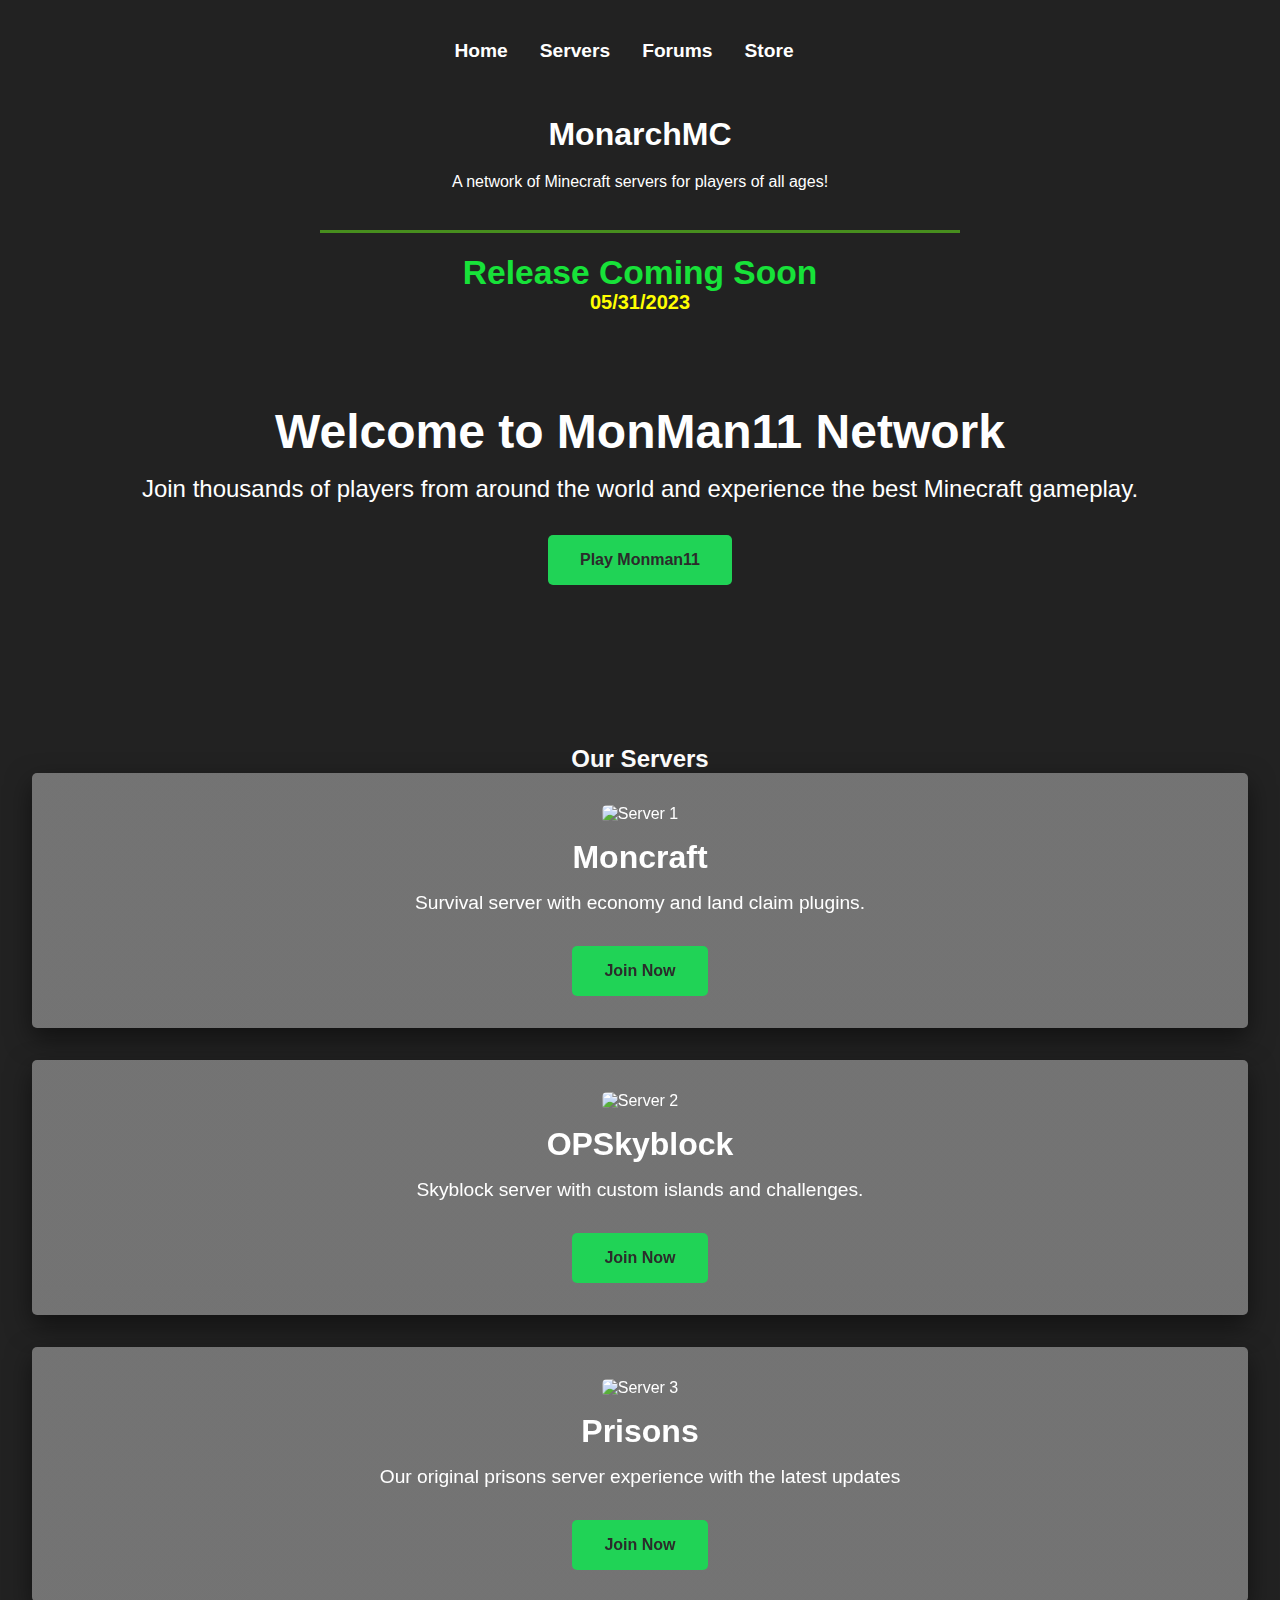
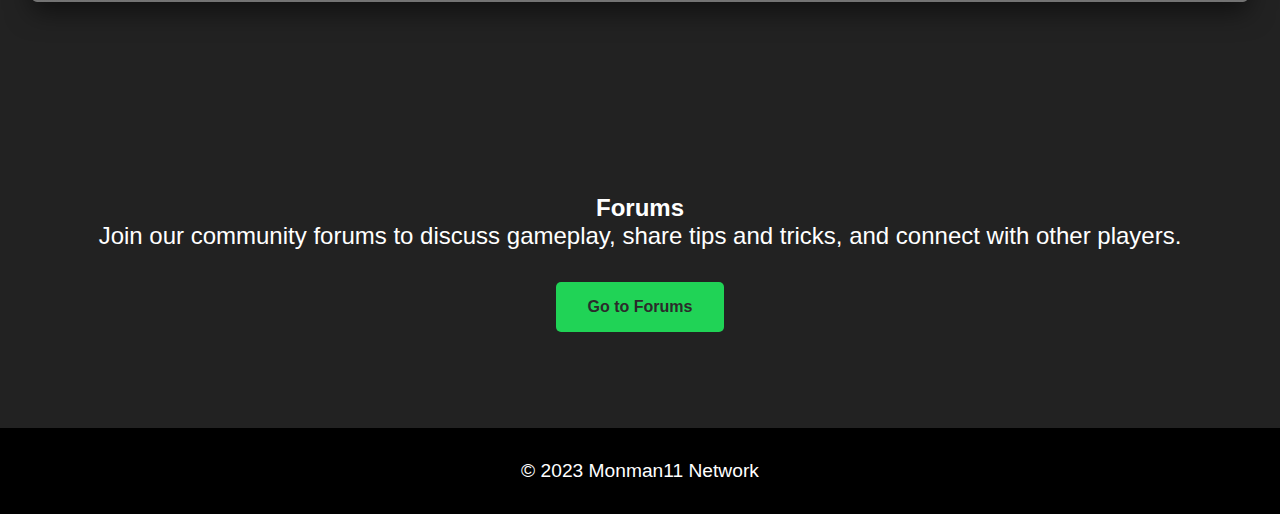
==== index.html @ 358156f5 "Update index.html" ====
<!DOCTYPE html>
<html lang="en">
    <head>
        <meta name="viewport" content="width=device-width, initial-scale=1.0">
        <meta charset="UTF-8">
        <title>Monman11 Server Network</title>
        <meta name="description" content="The Monman11 Reboot home page">
        <meta name="keywords" content="Minecraft, Minecraft Servers, Monman11, Monman, Java Edition, Servers, Server Network">
        <meta name="robots" content="noindex, nofollow">
        <link rel="canonical" href="https://example.com/page">
        <meta property="og:title" content="Monman11">
        <meta property="og:description" content="The Monman11 Reboot home page">
        <!--<meta property="og:image" content="https://example.com/image.jpg">-->
        <meta property="og:url" content="https://monman11.com">
        <link rel="stylesheet" href="style.css">
    </head>
<body>
    <div class="filter">
    <header>
        <nav>
            <ul>
                <li><a href="#">Home</a></li>
                <li><a href="#servers">Servers</a></li>
                <li><a href="https://forums.monman11.com/">Forums</a></li>
                <li><a href="https://store.monman11.com/">Store</a></li>
            </ul>
        </nav>
        <h1>MonarchMC</h1>
        <p>A network of Minecraft servers for players of all ages!</p>
    </header>
    <main>
        <center><hr></center>
        <center><div class="release"><h2 >Release Coming Soon</h2><br><div id="countdown"></div></div></center>

        <section class="hero">
            <h2>Welcome to MonMan11 Network</h2>
            <p>Join thousands of players from around the world and experience the best Minecraft gameplay.</p>
            <a id="launch" class="button" onclick="launch()">Play Monman11</a>
        </section>
        <section class="servers" id="servers">
            <h2>Our Servers</h2>
            <div class="server-card">
                <img src="https://static.wikia.nocookie.net/minecraft_gamepedia/images/7/72/Block_of_Gold_JE6_BE3.png" alt="Server 1">
                <h3>Moncraft</h3>
                <p>Survival server with economy and land claim plugins.</p>
                <a href="#" class="button">Join Now</a>
            </div>
            <div class="server-card">
                <img src="https://static.wikia.nocookie.net/minecraft_gamepedia/images/2/25/Beacon_JE6_BE2.png" alt="Server 2">
                <h3>OPSkyblock</h3>
                <p>Skyblock server with custom islands and challenges.</p>
                <a href="#" class="button">Join Now</a>
            </div>
            <div class="server-card">
                <img src="https://static.wikia.nocookie.net/minecraft_gamepedia/images/e/e7/Diamond_Pickaxe_JE3_BE3.png" alt="Server 3">
                <h3>Prisons</h3>
                <p>Our original prisons server experience with the latest updates</p>
                <a href="#" class="button">Join Now</a>
            </div>
        </section>
    </div>
        <section class="forums">
            <h2>Forums</h2>
            <p>Join our community forums to discuss gameplay, share tips and tricks, and connect with other players.</p>
            <a href="#" class="button">Go to Forums</a>
        </section>
    </main>
    <footer>
        <p>&copy; 2023 Monman11 Network</p>
    </footer>
    <script>
 // Set the date to count down to
const countDownDate = new Date("May 31, 2023 23:59:59").getTime();
document.getElementById("countdown").innerHTML = "05/31/2023"
// Update the countdown every 1 second
const x = setInterval(function() {

  // Get the current date and time
  const now = new Date().getTime();

  // Calculate the time remaining
  const distance = countDownDate - now;

  // Calculate days, hours, minutes, and seconds remaining
  const days = Math.floor(distance / (1000 * 60 * 60 * 24));
  const hours = Math.floor((distance % (1000 * 60 * 60 * 24)) / (1000 * 60 * 60));
  const minutes = Math.floor((distance % (1000 * 60 * 60)) / (1000 * 60));
  const seconds = Math.floor((distance % (1000 * 60)) / 1000);

  // Display the countdown in the element with id="countdown"
  document.getElementById("countdown").innerHTML = days + "d " + hours + "h "
  + minutes + "m " + seconds + "s ";

  // If the countdown is over, display a message
  if (distance < 0) {
    clearInterval(x);
    document.getElementById("countdown").innerHTML = "EXPIRED";
  }
}, 1000);

    </script>
    <script src="script.js"></script>
</body>
</html>
---- style.css ----
* {
    margin: 0;
    padding: 0;
    box-sizing: border-box;
}

body {
    background-color: #2b2b2b;
    color: #fff;
    font-family:'Gill Sans', 'Gill Sans MT', Calibri, 'Trebuchet MS', sans-serif;
    background-image: url("assets/hub.png");
    background-repeat: no-repeat;
    background-size: cover;
    background-position: 50%;
    background-attachment: fixed;
}
.text-green {
    color:#00ff4c;
}
hr {
	background-color: rgba(91, 197, 29, 0.664);
	border: 0;
	padding: 1.2px;
    width: 50%;
    justify-content: center;
    animation: hr 0.9s forwards;
}
.release {
    color:rgb(23, 226, 57);
    font-weight: 600;
    padding-top: 30px;
    font-size: 140%;
    line-height: 0.6;
}
.release div {
    color: yellow;
}
.filter {
    background-color: rgba(0,0,0,.2);
}
header {
    padding: 2rem;
    text-align: center;
    line-height: 2;
}

nav {
    display: flex;
    justify-content: center;
    margin-bottom: 2rem;
}

nav ul {
    list-style: none;
    display: flex;
}

nav ul li {
    margin-right: 2rem;
}

nav ul li a {
    color: #fff;
    text-decoration: none;
    font-size: 1.2rem;
    font-weight: bold;
    transition: all 0.3s ease;
}

nav ul li a:hover {
    color: #00ff00
}
#countdown {
    font-size: 20px;
}
#launch {
    cursor: pointer;
}
h1, h2, h3 {
font-weight: bold;
}

.hero {
background-image: url('hero.jpg');
background-size: cover;
background-position: center;
padding: 6rem 2rem;
text-align: center;

}

.hero h2 {
font-size: 3rem;
margin-bottom: 1rem;
}

.hero p {
font-size: 1.5rem;
margin-bottom: 2rem;
}

.button {
display: inline-block;
background-color: #20d356;
font-weight: 600;
color: #2b2b2b;
padding: 1rem 2rem;
border-radius: 5px;
text-decoration: none;
transition: all 0.3s ease;
}

.button:hover {
background-color: #fff;
color: #2b2b2b;
}

.servers {
padding: 4rem 2rem;
text-align: center;
}

.server-card {
border-radius: 5px;
padding: 2rem;
margin-bottom: 2rem;
backdrop-filter: blur(10px);
background-color: rgba(255, 255, 255, 0.5);
background-image: linear-gradient(100deg, rgba(0,0,0,.2),rgba(0,0,0,.2));
box-shadow: 0 10px 26px 0 rgba(0, 0, 0, .50);
}

.server-card img {
width: 120px;
border-radius: 5px;
margin-bottom: 1rem;
}

.server-card h3 {
font-size: 2rem;
margin-bottom: 1rem;
}

.server-card p {
font-size: 1.2rem;
margin-bottom: 2rem;
}

.forums {
background-color: #222;
padding: 6rem 2rem;
text-align: center;
}

.forums p {
font-size: 1.5rem;
margin-bottom: 2rem;
}

footer {
background-color: #000;
padding: 2rem;
text-align: center;
}

footer p {
color: #fff;
font-size: 1.2rem;
}

@keyframes hr {
    from {
        width: 0%;
    } to {
        width: 50%;
    }
}
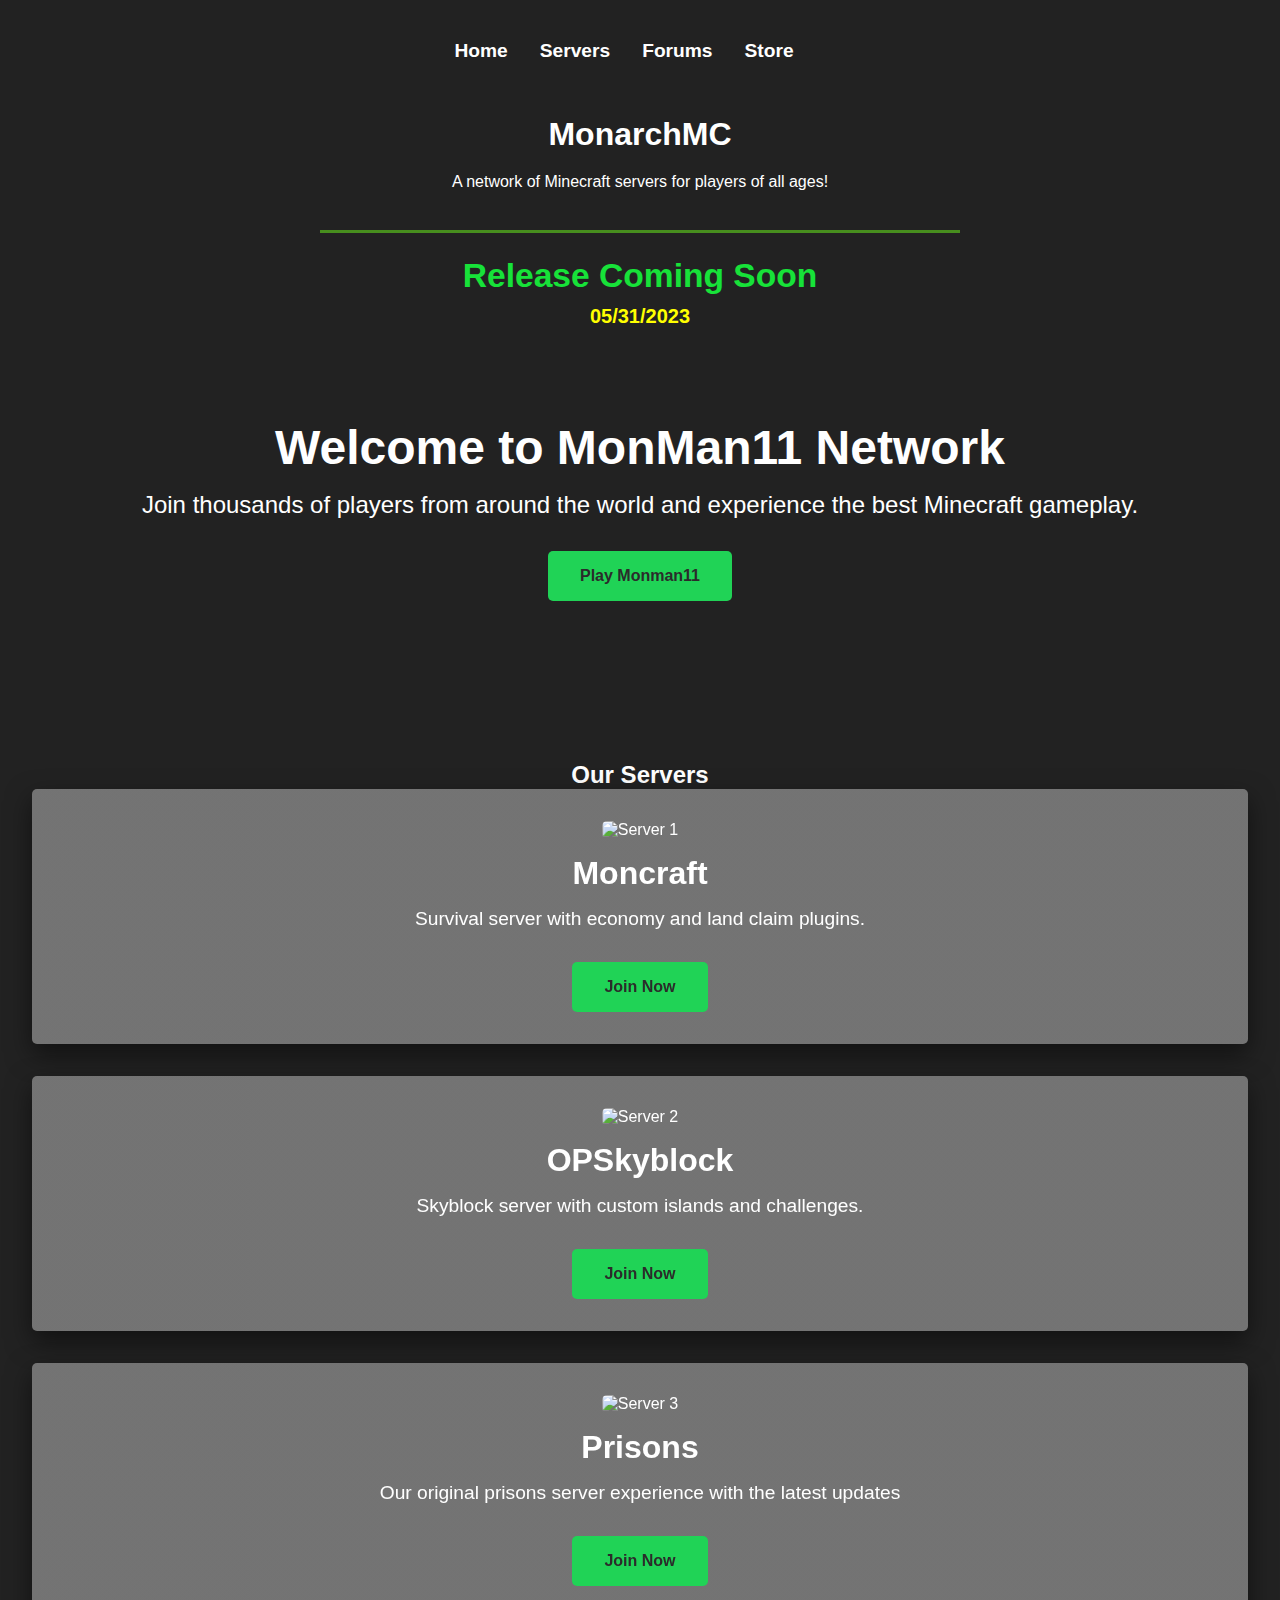
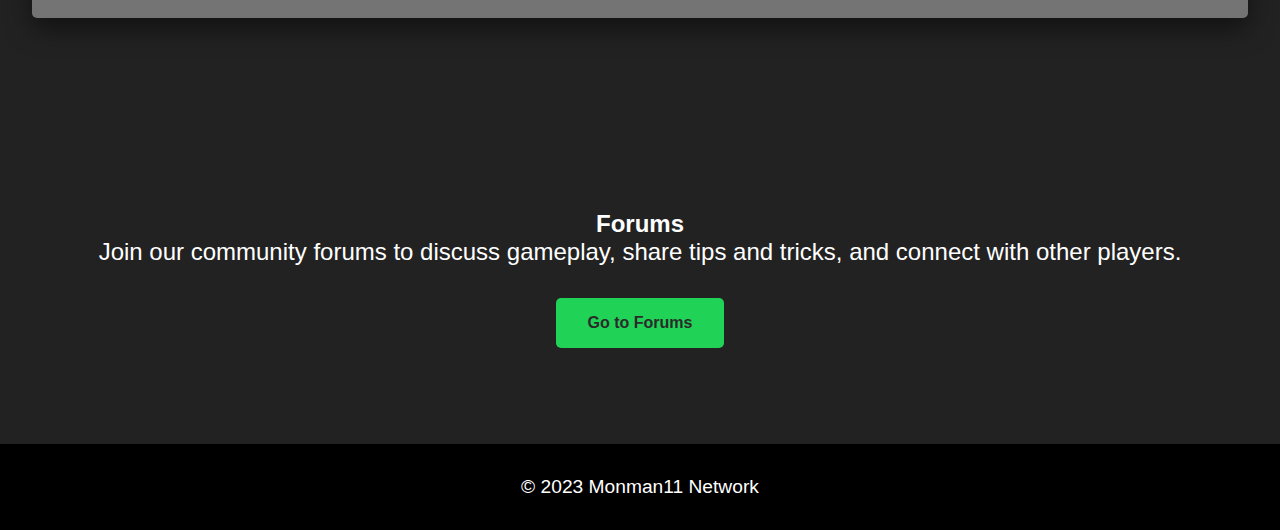
==== commit b98ceaa3: "Update index.html" ====
--- a/index.html
+++ b/index.html
@@ -7,16 +7,17 @@
         <meta name="description" content="The Monman11 Reboot home page">
         <meta name="keywords" content="Minecraft, Minecraft Servers, Monman11, Monman, Java Edition, Servers, Server Network">
         <meta name="robots" content="noindex, nofollow">
-        <link rel="canonical" href="https://example.com/page">
+        <link rel="canonical" href="https://monman11.com">
         <meta property="og:title" content="Monman11">
         <meta property="og:description" content="The Monman11 Reboot home page">
-        <!--<meta property="og:image" content="https://example.com/image.jpg">-->
+        <meta property="og:image" content="https://github.com/JfksAssociate/www.monman11.com/blob/main/assets/hub.png?raw=true">
         <meta property="og:url" content="https://monman11.com">
         <link rel="stylesheet" href="style.css">
     </head>
 <body>
     <div class="filter">
     <header>
+    
         <nav>
             <ul>
                 <li><a href="#">Home</a></li>
--- a/style.css
+++ b/style.css
@@ -1,3 +1,4 @@
+
 * {
     margin: 0;
     padding: 0;
@@ -13,6 +14,8 @@
     background-size: cover;
     background-position: 50%;
     background-attachment: fixed;
+    margin: 0;
+    padding: 0;
 }
 .text-green {
     color:#00ff4c;
@@ -30,7 +33,7 @@
     font-weight: 600;
     padding-top: 30px;
     font-size: 140%;
-    line-height: 0.6;
+    line-height: 0.8;
 }
 .release div {
     color: yellow;
@@ -175,3 +178,16 @@
         width: 50%;
     }
 }
+@media (max-width: 767px) {
+body {
+    background-attachment: scroll; /* Fallback for older browsers */
+    background-attachment: fixed; /* Default value */
+}
+.filter {
+    background-color: rgba(0,0,0,.1);
+}
+nav {
+    margin-right: -30px;
+}
+
+}
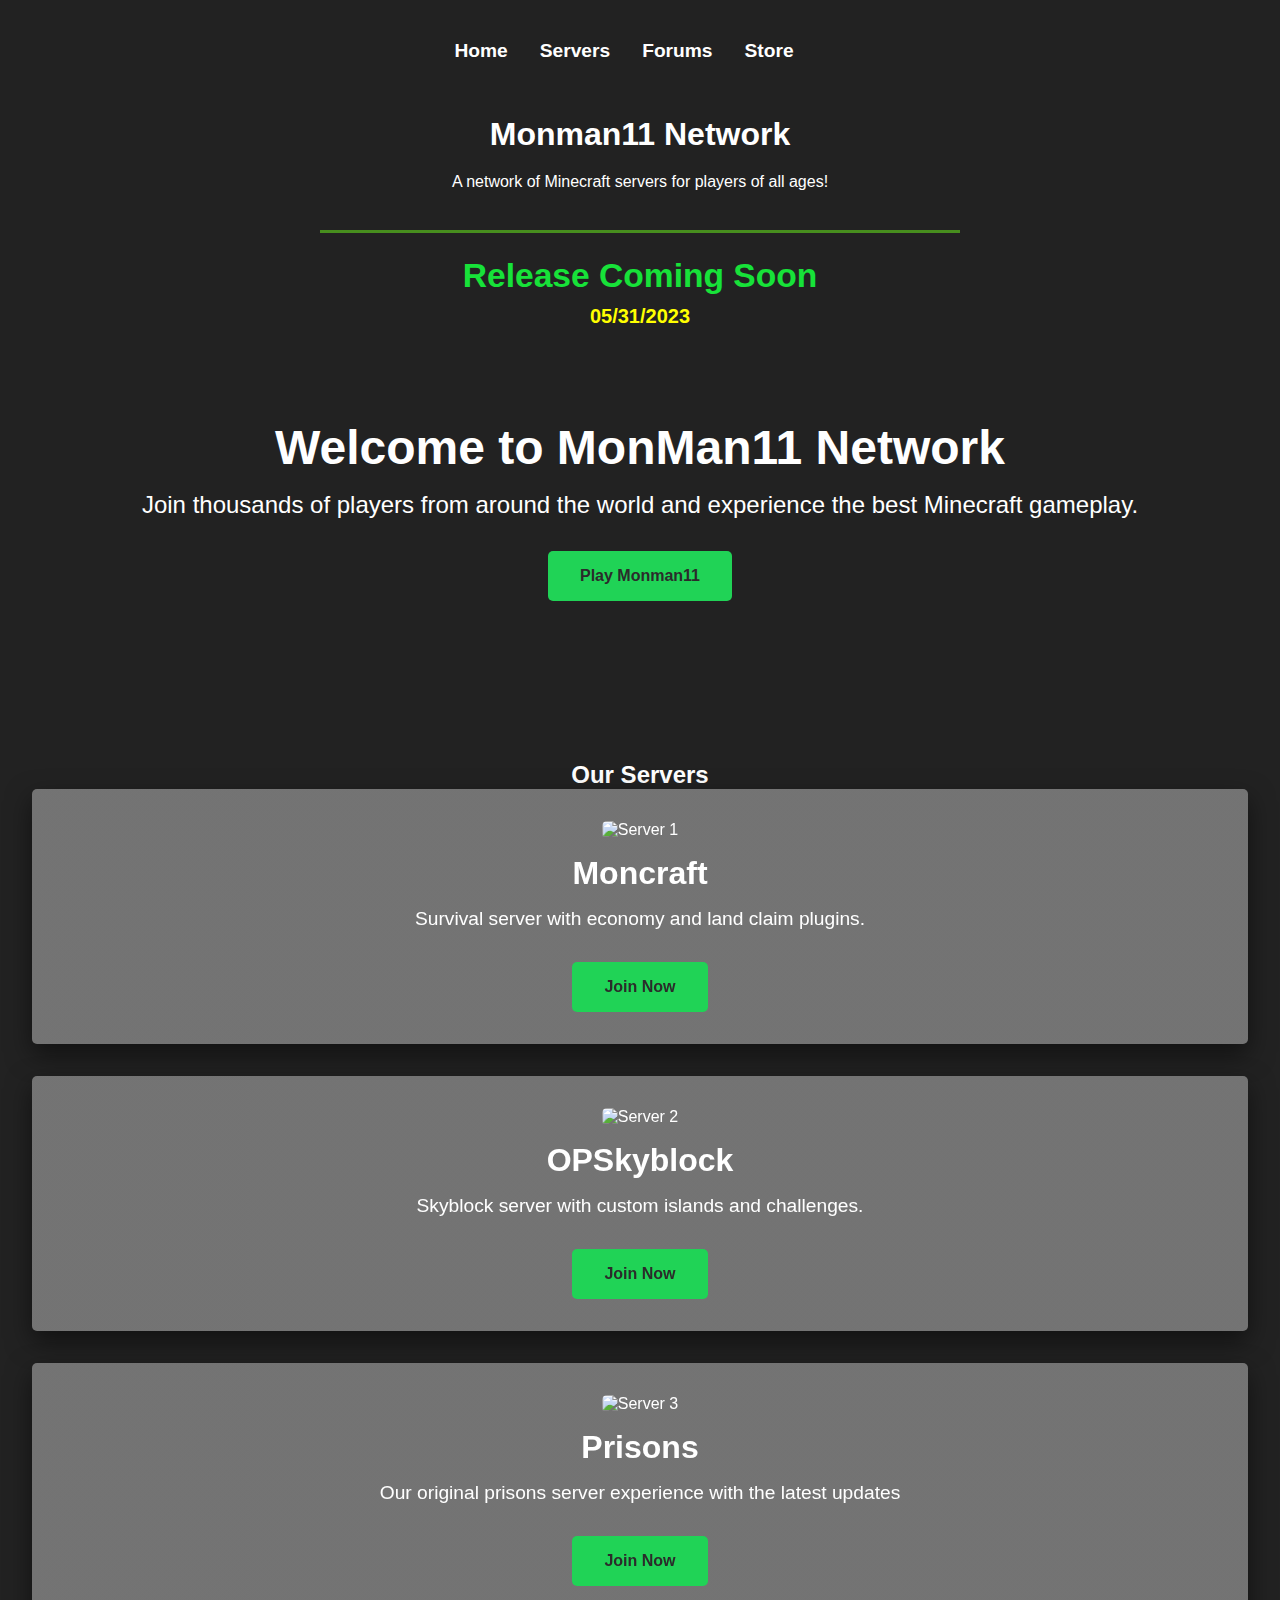
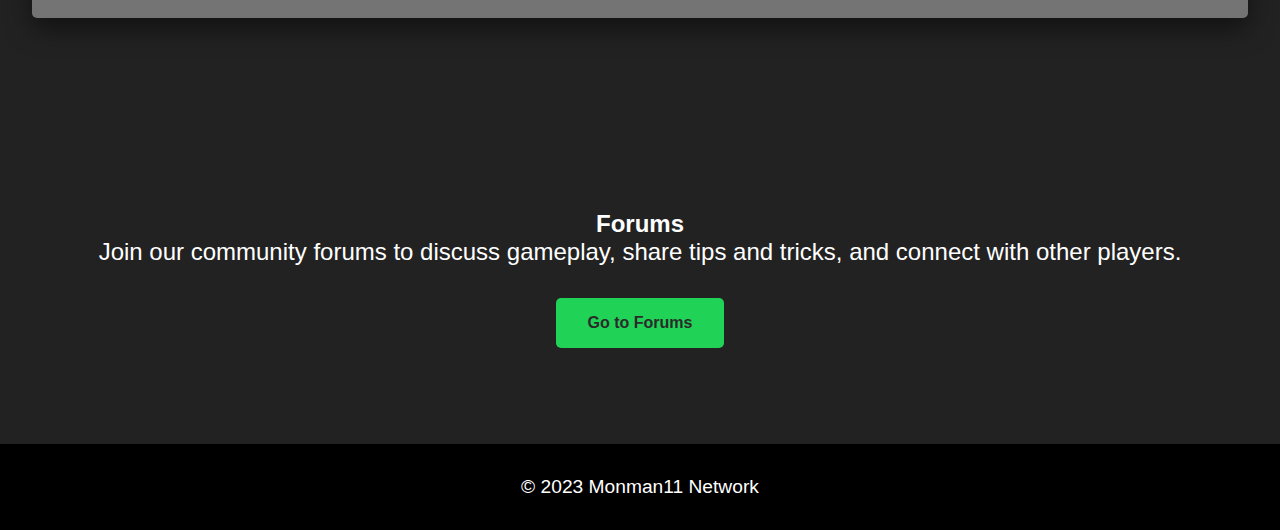
==== commit cadb3893: "Update index.html" ====
--- a/index.html
+++ b/index.html
@@ -5,16 +5,18 @@
         <meta charset="UTF-8">
         <title>Monman11 Server Network</title>
         <meta name="description" content="The Monman11 Reboot home page">
-        <meta name="keywords" content="Minecraft, Minecraft Servers, Monman11, Monman, Java Edition, Servers, Server Network">
+        <meta name="keywords" content="Minecraft, Minecraft Servers, Monman11, Monman, Java Edition, Servers, Server Network, Monman11.com">
         <meta name="robots" content="noindex, nofollow">
         <link rel="canonical" href="https://monman11.com">
         <meta property="og:title" content="Monman11">
         <meta property="og:description" content="The Monman11 Reboot home page">
-        <meta property="og:image" content="https://github.com/JfksAssociate/www.monman11.com/blob/main/assets/hub.png?raw=true">
+        <meta property="og:image" content="https://www.dropbox.com/s/xtvljjk59vy27hb/server-icon.png">
         <meta property="og:url" content="https://monman11.com">
         <link rel="stylesheet" href="style.css">
+        <script src="https://ajax.googleapis.com/ajax/libs/jquery/3.6.4/jquery.min.js"></script>
     </head>
-<body>
+    <div id="wrapper">
+<body id="container">
     <div class="filter">
     <header>
     
@@ -26,7 +28,7 @@
                 <li><a href="https://store.monman11.com/">Store</a></li>
             </ul>
         </nav>
-        <h1>MonarchMC</h1>
+        <h1>Monman11 Network</h1>
         <p>A network of Minecraft servers for players of all ages!</p>
     </header>
     <main>
@@ -102,4 +104,5 @@
     </script>
     <script src="script.js"></script>
 </body>
+</div>
 </html>
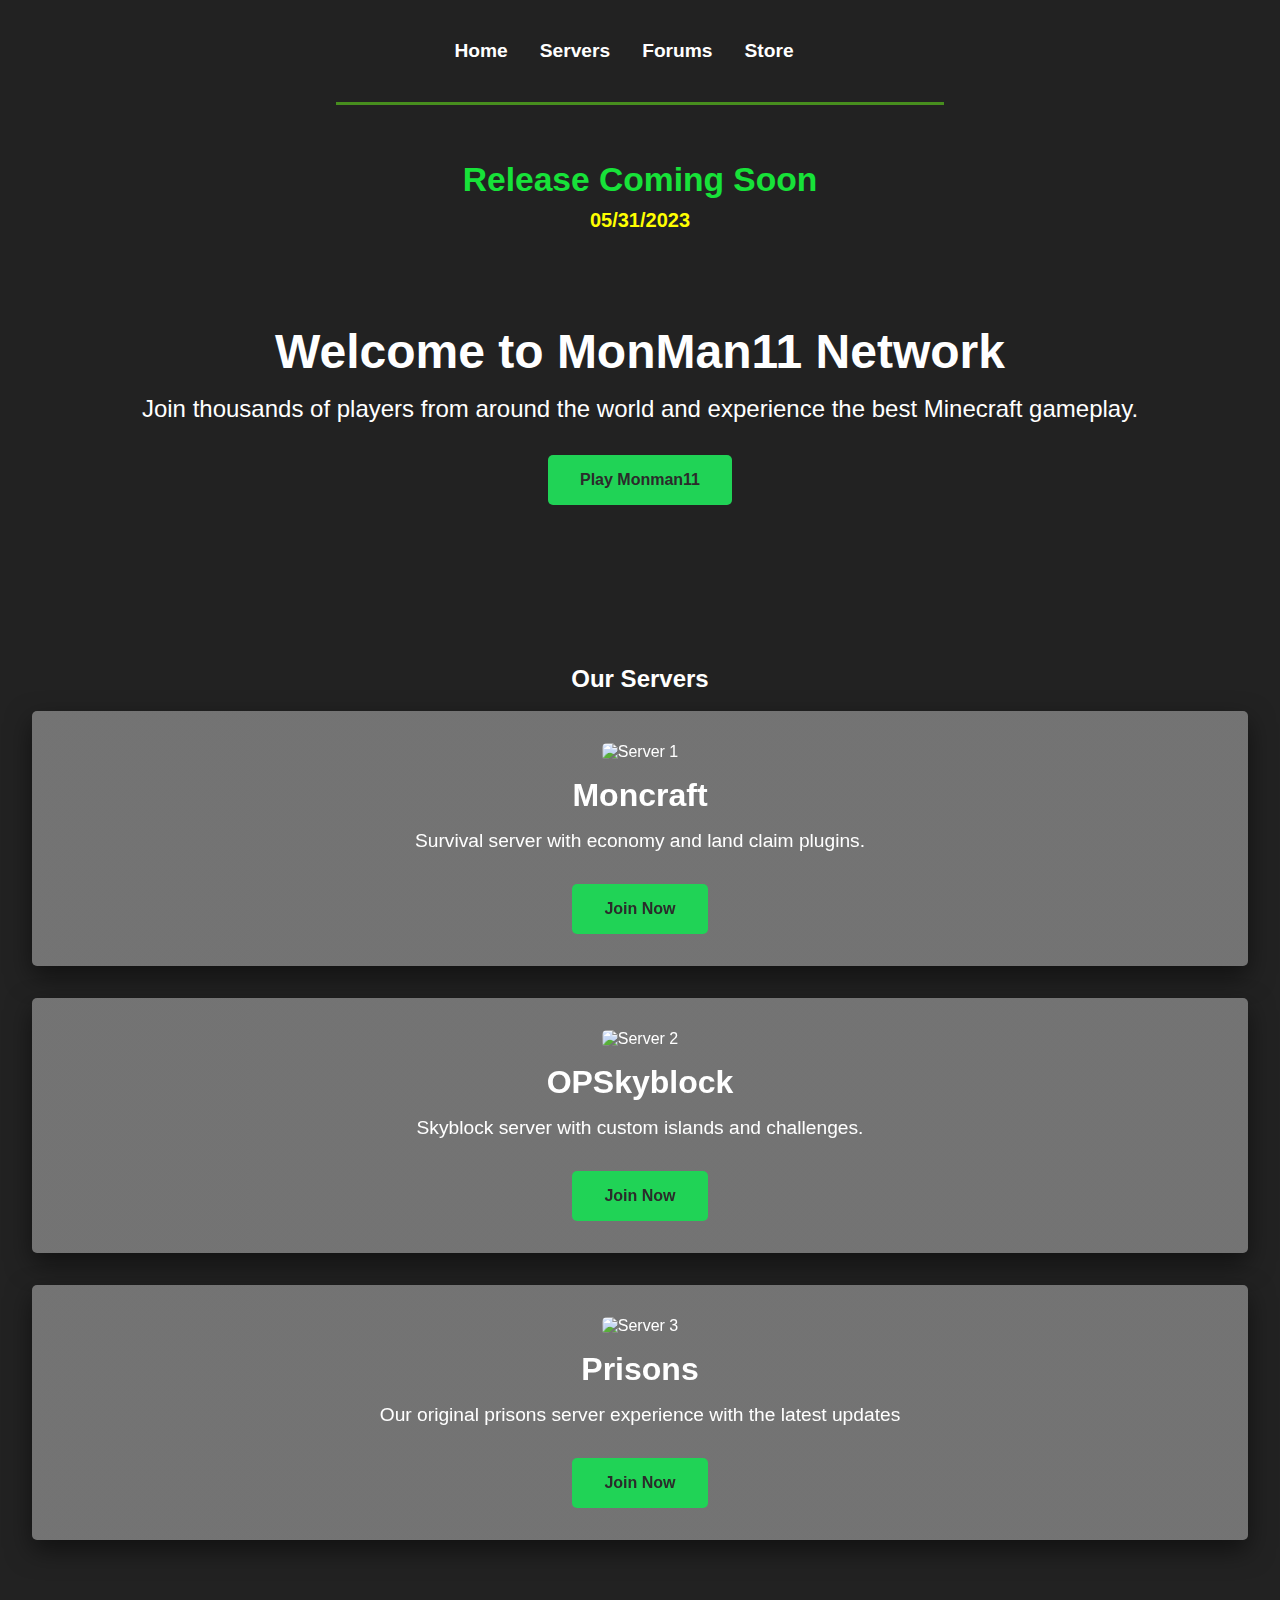
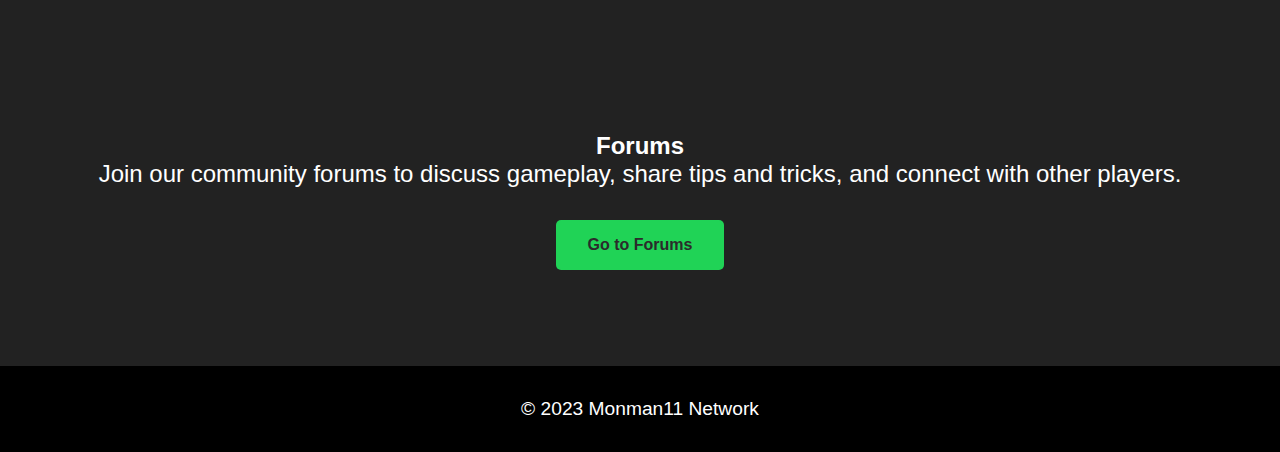
==== commit 9cd6d540: "Update index.html" ====
--- a/index.html
+++ b/index.html
@@ -10,7 +10,7 @@
         <link rel="canonical" href="https://monman11.com">
         <meta property="og:title" content="Monman11">
         <meta property="og:description" content="The Monman11 Reboot home page">
-        <meta property="og:image" content="https://www.dropbox.com/s/xtvljjk59vy27hb/server-icon.png">
+        <meta property="og:image" content="https://www.dropbox.com/s/xtvljjk59vy27hb/server-icon.png?dl=1">
         <meta property="og:url" content="https://monman11.com">
         <link rel="stylesheet" href="style.css">
         <script src="https://ajax.googleapis.com/ajax/libs/jquery/3.6.4/jquery.min.js"></script>
@@ -28,20 +28,20 @@
                 <li><a href="https://store.monman11.com/">Store</a></li>
             </ul>
         </nav>
-        <h1>Monman11 Network</h1>
-        <p>A network of Minecraft servers for players of all ages!</p>
+        <center><hr></center>
     </header>
     <main>
-        <center><hr></center>
+        
         <center><div class="release"><h2 >Release Coming Soon</h2><br><div id="countdown"></div></div></center>
 
         <section class="hero">
-            <h2>Welcome to MonMan11 Network</h2>
+            <h2>Welcome to <span>MonMan11</span> Network</h2>
             <p>Join thousands of players from around the world and experience the best Minecraft gameplay.</p>
             <a id="launch" class="button" onclick="launch()">Play Monman11</a>
         </section>
         <section class="servers" id="servers">
             <h2>Our Servers</h2>
+            <br> 
             <div class="server-card">
                 <img src="https://static.wikia.nocookie.net/minecraft_gamepedia/images/7/72/Block_of_Gold_JE6_BE3.png" alt="Server 1">
                 <h3>Moncraft</h3>
--- a/style.css
+++ b/style.css
@@ -1,14 +1,16 @@
+@import url("https://use.typekit.net/pnh3xfu.css");
 
 * {
     margin: 0;
     padding: 0;
     box-sizing: border-box;
+    font-family: "june-expt-variable", sans-serif;
+    font-variation-settings: "STYL" 0;
 }
 
 body {
     background-color: #2b2b2b;
     color: #fff;
-    font-family:'Gill Sans', 'Gill Sans MT', Calibri, 'Trebuchet MS', sans-serif;
     background-image: url("assets/hub.png");
     background-repeat: no-repeat;
     background-size: cover;
@@ -180,8 +182,7 @@
 }
 @media (max-width: 767px) {
 body {
-    background-attachment: scroll; /* Fallback for older browsers */
-    background-attachment: fixed; /* Default value */
+    overflow-x: hidden;
 }
 .filter {
     background-color: rgba(0,0,0,.1);
@@ -191,3 +192,22 @@
 }
 
 }
+@media (max-width: 767px) and (pointer:coarse) {
+    /* only on mobile iOS devices */
+    #container {
+      width: 100%;
+      height: 110vh;
+      background-position: 50% 0;
+    }
+    #container::before {
+      content: "";
+      display: block;
+      height: 100vh;
+      margin-top: -10vh;
+      pointer-events: none;
+    }
+    #container.scrolled::before {
+      transform: translateY(-10%);
+      background-position: 50% 0;
+    }
+  }
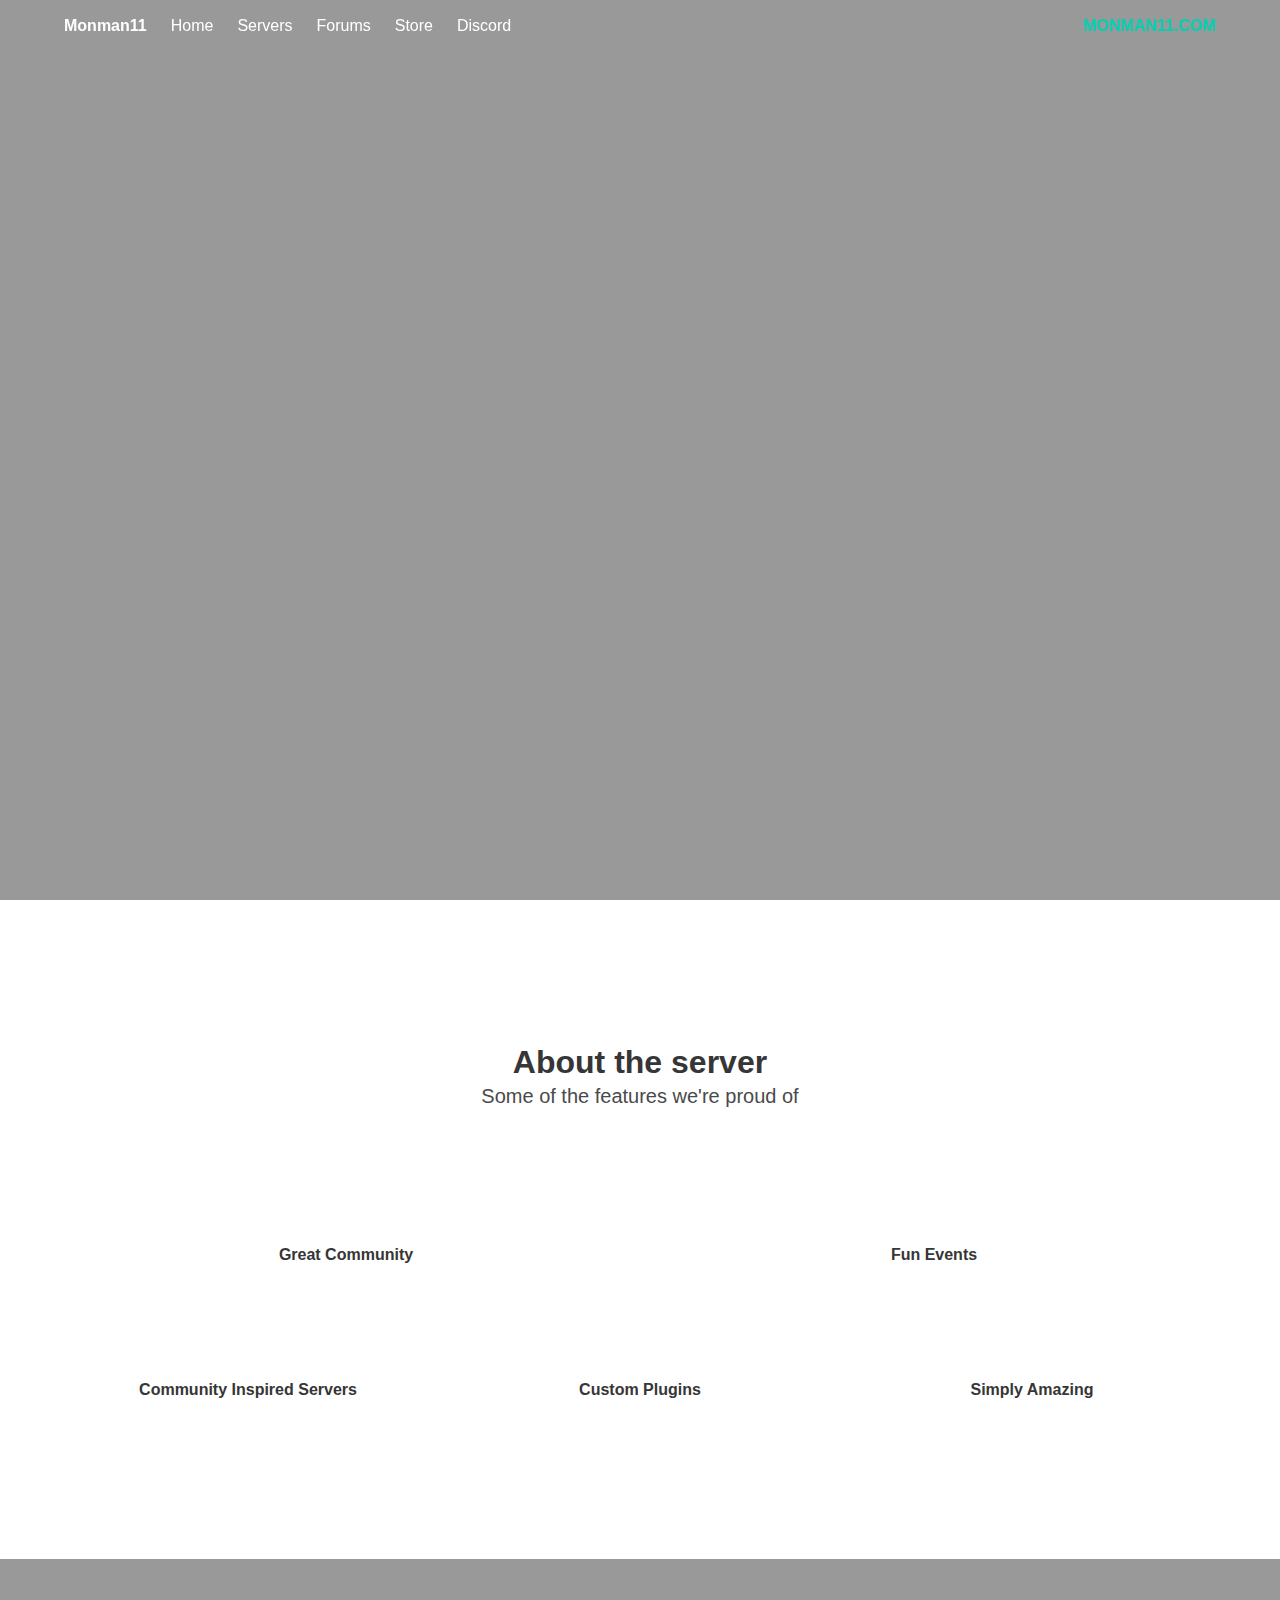
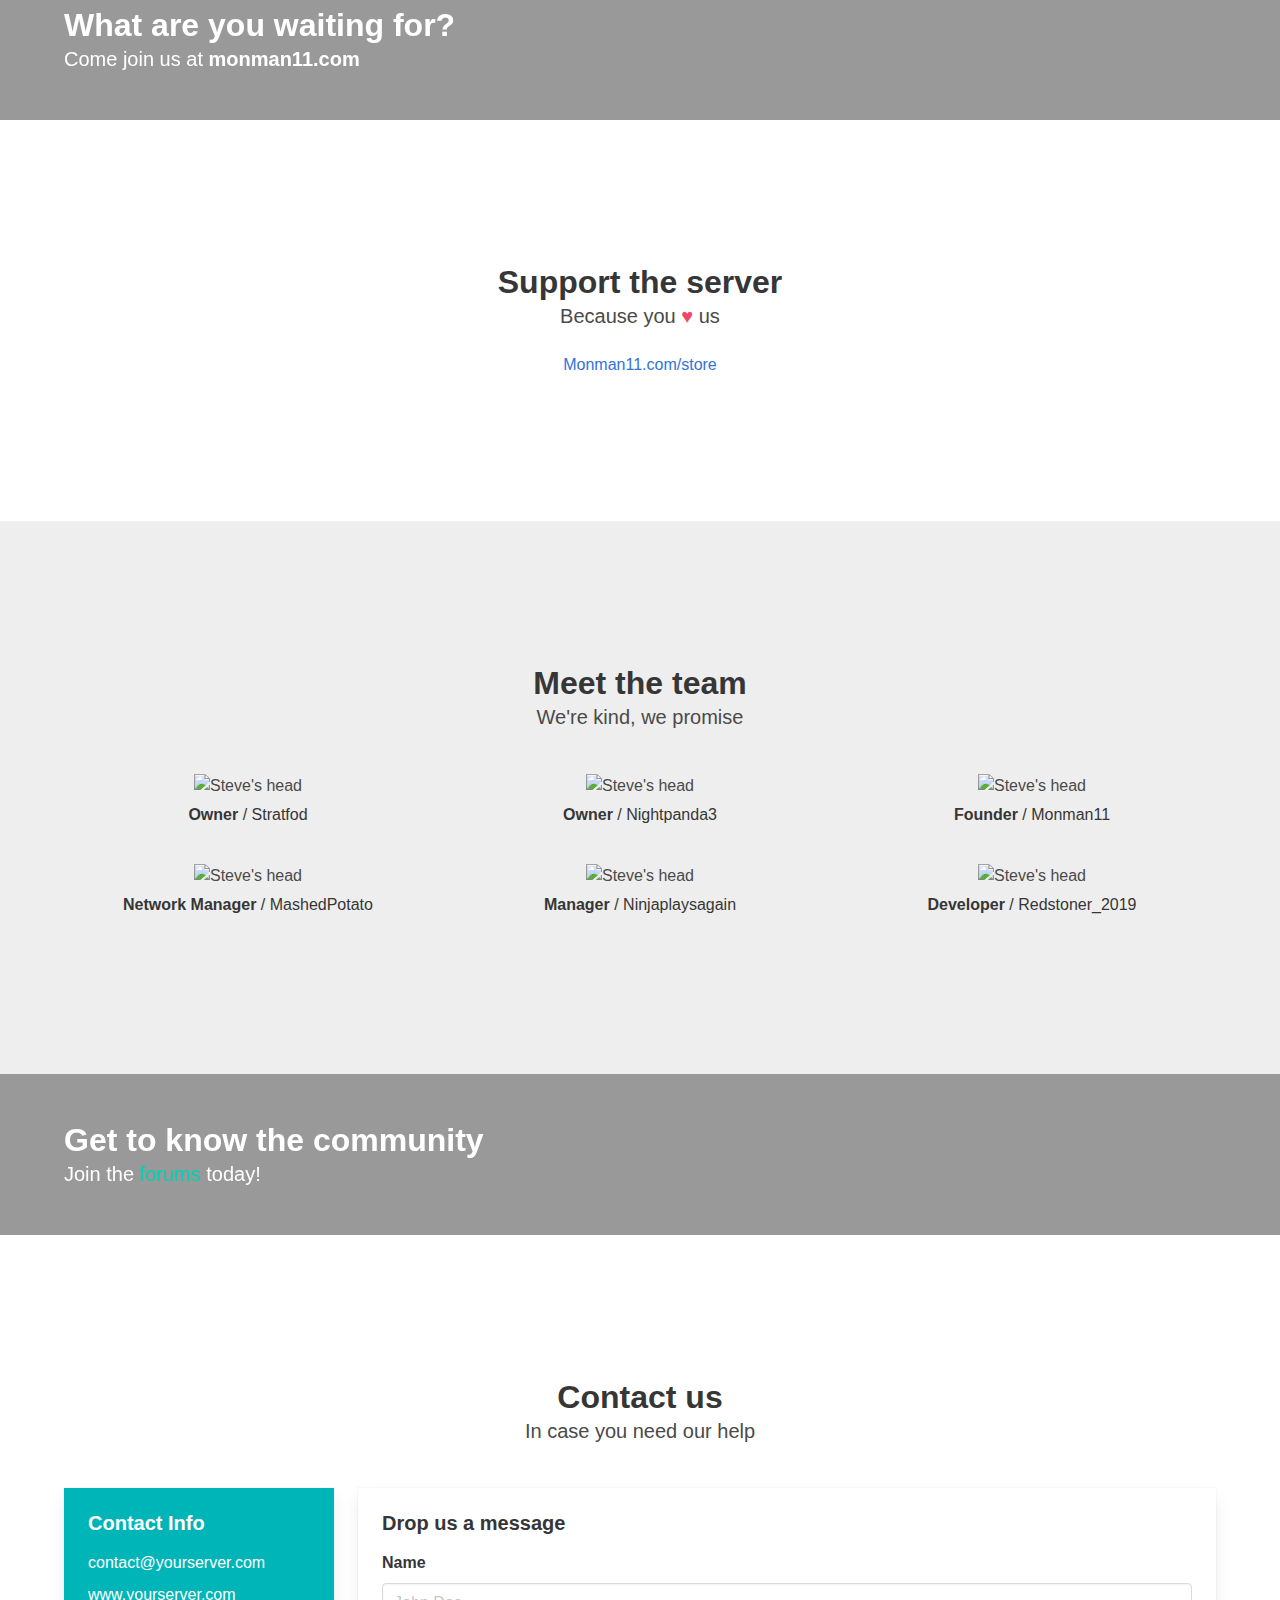
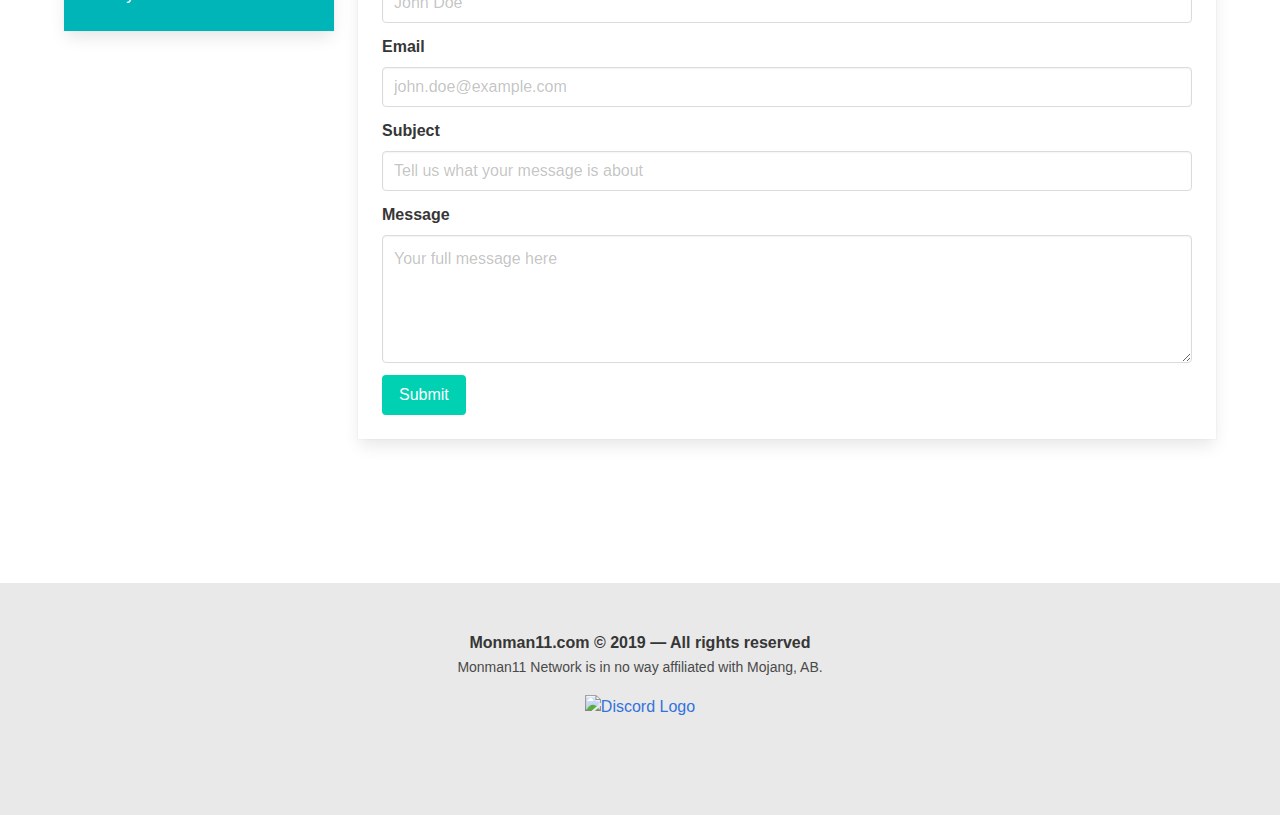
==== commit d1c3529d: "Add files via upload" ====
--- a/index.html
+++ b/index.html
@@ -1,108 +1,477 @@
-<!DOCTYPE html>
-<html lang="en">
-    <head>
-        <meta name="viewport" content="width=device-width, initial-scale=1.0">
-        <meta charset="UTF-8">
-        <title>Monman11 Server Network</title>
-        <meta name="description" content="The Monman11 Reboot home page">
-        <meta name="keywords" content="Minecraft, Minecraft Servers, Monman11, Monman, Java Edition, Servers, Server Network, Monman11.com">
-        <meta name="robots" content="noindex, nofollow">
-        <link rel="canonical" href="https://monman11.com">
-        <meta property="og:title" content="Monman11">
-        <meta property="og:description" content="The Monman11 Reboot home page">
-        <meta property="og:image" content="https://www.dropbox.com/s/xtvljjk59vy27hb/server-icon.png?dl=1">
-        <meta property="og:url" content="https://monman11.com">
-        <link rel="stylesheet" href="style.css">
-        <script src="https://ajax.googleapis.com/ajax/libs/jquery/3.6.4/jquery.min.js"></script>
-    </head>
-    <div id="wrapper">
-<body id="container">
-    <div class="filter">
-    <header>
-    
-        <nav>
-            <ul>
-                <li><a href="#">Home</a></li>
-                <li><a href="#servers">Servers</a></li>
-                <li><a href="https://forums.monman11.com/">Forums</a></li>
-                <li><a href="https://store.monman11.com/">Store</a></li>
-            </ul>
-        </nav>
-        <center><hr></center>
-    </header>
-    <main>
-        
-        <center><div class="release"><h2 >Release Coming Soon</h2><br><div id="countdown"></div></div></center>
-
-        <section class="hero">
-            <h2>Welcome to <span>MonMan11</span> Network</h2>
-            <p>Join thousands of players from around the world and experience the best Minecraft gameplay.</p>
-            <a id="launch" class="button" onclick="launch()">Play Monman11</a>
-        </section>
-        <section class="servers" id="servers">
-            <h2>Our Servers</h2>
-            <br> 
-            <div class="server-card">
-                <img src="https://static.wikia.nocookie.net/minecraft_gamepedia/images/7/72/Block_of_Gold_JE6_BE3.png" alt="Server 1">
-                <h3>Moncraft</h3>
-                <p>Survival server with economy and land claim plugins.</p>
-                <a href="#" class="button">Join Now</a>
-            </div>
-            <div class="server-card">
-                <img src="https://static.wikia.nocookie.net/minecraft_gamepedia/images/2/25/Beacon_JE6_BE2.png" alt="Server 2">
-                <h3>OPSkyblock</h3>
-                <p>Skyblock server with custom islands and challenges.</p>
-                <a href="#" class="button">Join Now</a>
-            </div>
-            <div class="server-card">
-                <img src="https://static.wikia.nocookie.net/minecraft_gamepedia/images/e/e7/Diamond_Pickaxe_JE3_BE3.png" alt="Server 3">
-                <h3>Prisons</h3>
-                <p>Our original prisons server experience with the latest updates</p>
-                <a href="#" class="button">Join Now</a>
-            </div>
-        </section>
-    </div>
-        <section class="forums">
-            <h2>Forums</h2>
-            <p>Join our community forums to discuss gameplay, share tips and tricks, and connect with other players.</p>
-            <a href="#" class="button">Go to Forums</a>
-        </section>
-    </main>
-    <footer>
-        <p>&copy; 2023 Monman11 Network</p>
-    </footer>
-    <script>
- // Set the date to count down to
-const countDownDate = new Date("May 31, 2023 23:59:59").getTime();
-document.getElementById("countdown").innerHTML = "05/31/2023"
-// Update the countdown every 1 second
-const x = setInterval(function() {
-
-  // Get the current date and time
-  const now = new Date().getTime();
-
-  // Calculate the time remaining
-  const distance = countDownDate - now;
-
-  // Calculate days, hours, minutes, and seconds remaining
-  const days = Math.floor(distance / (1000 * 60 * 60 * 24));
-  const hours = Math.floor((distance % (1000 * 60 * 60 * 24)) / (1000 * 60 * 60));
-  const minutes = Math.floor((distance % (1000 * 60 * 60)) / (1000 * 60));
-  const seconds = Math.floor((distance % (1000 * 60)) / 1000);
-
-  // Display the countdown in the element with id="countdown"
-  document.getElementById("countdown").innerHTML = days + "d " + hours + "h "
-  + minutes + "m " + seconds + "s ";
-
-  // If the countdown is over, display a message
-  if (distance < 0) {
-    clearInterval(x);
-    document.getElementById("countdown").innerHTML = "EXPIRED";
-  }
-}, 1000);
-
-    </script>
-    <script src="script.js"></script>
-</body>
-</div>
-</html>
+<!DOCTYPE html>
+<html>
+
+<head>
+  <!-- Required Meta Tags -->
+  <meta charset="utf-8">
+  <meta name="viewport" content="width=device-width, initial-scale=1">
+  <title>Monman11 Network | Home</title>
+  <meta name="description" content="The Monman11 Reboot home page">
+  <meta name="keywords" content="Minecraft, Minecraft Servers, Monman11, Monman, Java Edition, Servers, Server Network, Monman11.com">
+  <meta name="robots" content="noindex, nofollow">
+  <link rel="canonical" href="https://monman11.com">
+  <meta property="og:title" content="Monman11">
+  <meta property="og:description" content="The Monman11 Reboot home page">
+  <meta property="og:image" content="https://www.dropbox.com/s/xtvljjk59vy27hb/server-icon.png?dl=1">
+  <meta property="og:url" content="https://monman11.com">
+  <!-- End Required Meta Tags -->
+
+  <!-- Start Required Links -->
+
+  <!-- https://fontawesome.com/ -->
+  <link rel="stylesheet" href="https://kit-free.fontawesome.com/releases/latest/css/free.min.css" media="all">
+  <!-- https://bulma.io/ -->
+  <link rel="stylesheet" href="./assets/css/bulma.min.css">
+  <!-- Custom CSS -->
+  <link rel="stylesheet" href="./assets/css/style.css">
+  <script src="https://rawcdn.githack.com/akzhy/Vara/02d135d2864a976f6c70464aebee0f81647695c8/src/vara.min.js"></script>
+  
+  <!-- End Required Links -->
+</head>
+
+<body>
+  <!-- Start Navbar -->
+  <nav id="navbar" class="navbar fixed is-transparent" role="navigation" aria-label="main navigation">
+    <div class="container">
+      <div class="navbar-brand">
+        <!-- Start Navbar Brand -->
+        <a class="navbar-item has-text-weight-bold server-name" href="index.html"></a>
+        <!-- End Navbar Brand -->
+        <a role="button" class="navbar-burger burger" aria-label="menu" aria-expanded="false"
+          data-target="navbarBasicExample">
+          <span aria-hidden="true"></span>
+          <span aria-hidden="true"></span>
+          <span aria-hidden="true"></span>
+        </a>
+      </div>
+      <!-- Start Navbar Menu -->
+      <div id="navbarBasicExample" class="navbar-menu">
+        <div class="navbar-start">
+          <a href="index.html" class="navbar-item">
+            Home
+          </a>
+          <a href="#" class="navbar-item">
+            Servers
+          </a>
+          <a href="https://forums.monman11.com" class="navbar-item">
+            Forums
+          </a>
+          <a href="https://store.monman11.com" class="navbar-item">
+            Store
+          </a>
+          <a href="https://discord.gg/Gh2yJNQGWD" class="navbar-item">
+            Discord
+          </a>
+        </div>
+        <!-- Start Navbar End -->
+        <div class="navbar-end">
+          <a id="ip-button" class="navbar-item">
+            <strong class="has-text-primary server-ip is-uppercase"></strong>
+          </a>
+        </div>
+        <!-- End Navbar End -->
+      </div>
+      <!-- End Navbar Menu -->
+    </div>
+  </nav>
+  <!-- End Navbar -->
+
+  <!-- Start Hero -->
+  <div class="filtered">
+  <section class="hero has-background-image is-fullheight ">
+    <div class="hero-body">
+      <div class="container has-text-centered">
+        <!-- Start Hero Title <p class="title title-1 is-1 has-text-white server-name"></p>-->
+        
+        <div id="text-container"></div>
+        <div class="join">
+          <a class="joinbtn" onclick="launch()" id="launch"></a>
+        </div>
+        
+        <!-- End Hero Title -->
+
+        <!-- Start Hero Subtitle -->
+        <center><div class="release"><h2 >Release Coming Soon</h2><br><div id="countdown"></div></div></center>
+        <!--
+        <p class="subtitle has-text-white join-msg">
+          Join <span class="tag is-white" id="server-online-count">0</span> others today at <span
+            class="has-text-weight-bold server-ip"></span>
+        </p>-->
+        <!-- End Hero Subtitle -->
+      </div>
+    </div>
+  </section>
+  <!-- End Hero -->
+</div>
+  <!--  Start About Section -->
+  <section class="section is-medium has-text-centered">
+    <div class="container">
+      <!-- Start About Titles  -->
+      <h1 class="title">About the server</h1>
+      <h5 class="subtitle">Some of the features we're proud of</h5>
+      <!-- End About Titles -->
+      <div class="content">
+
+        <!-- Start About Icons Row 1 -->
+        <div class="columns has-huge-margin-top">
+
+          <!-- Start Icon 2 -->
+          <div class="column">
+            <div class="icon">
+              <i class="fas fa-users fa-4x has-text-primary"></i>
+            </div>
+            <div>
+              <h6 class="title is-6 has-medium-margin-top">Great Community</h6>
+            </div>
+          </div>
+          <!-- End Icon 2 -->
+
+          <!-- Start Icon 3 -->
+          <div class="column">
+            <div class="icon">
+              <i class="fas fa-calendar-alt fa-4x has-text-primary"></i>
+            </div>
+            <div>
+              <h6 class="title is-6 has-medium-margin-top">Fun Events</h6>
+            </div>
+          </div>
+          <!-- End Icon 3 -->
+
+        </div>
+        <!-- End About Icons Row 1 -->
+
+        <!-- Start About Icons Row 2 -->
+        <div class="columns has-large-margin-top">
+
+          <!-- Start Icon 4 -->
+          <div class="column">
+            <div class="icon">
+              <i class="fas fa-server fa-4x has-text-primary"></i>
+            </div>
+            <div>
+              <h6 class="title is-6 has-medium-margin-top">Community Inspired Servers</h6>
+            </div>
+          </div>
+          <!-- End Icon 4 -->
+
+          <!-- Start Icon 5 -->
+          <div class="column">
+            <div class="icon">
+              <i class="fas fa-plug fa-4x has-text-primary"></i>
+            </div>
+            <div>
+              <h6 class="title is-6 has-medium-margin-top">Custom Plugins</h6>
+            </div>
+          </div>
+          <!-- End Icon 5 -->
+
+          <!-- Start Icon 6 -->
+          <div class="column">
+            <div class="icon">
+              <i class="fas fa-star fa-4x has-text-primary"></i>
+            </div>
+            <div>
+              <h6 class="title is-6 has-medium-margin-top">Simply Amazing</h6>
+            </div>
+          </div>
+          <!-- End Icon 6 -->
+
+        </div>
+        <!-- End About Icons Row 2 -->
+
+      </div>
+    </div>
+  </section>
+  <!-- End About Section  -->
+
+  <!-- Start Call Call To Action Banner 1 -->
+  <section class="hero has-cta-background-image ">
+    <div class="hero-body">
+      <div class="container">
+        <h1 class="title has-text-white">
+          What are you waiting for?
+        </h1>
+        <h2 class="subtitle has-text-white">
+          Come join us at <strong class="has-text-white server-ip"></strong>
+        </h2>
+      </div>
+    </div>
+  </section>
+  <!-- Start Call Call To Action Banner 2 -->
+
+  <!-- Start Support The Server Section -->
+  <section class="section is-medium">
+    <div class="container has-text-centered">
+      <!-- Start Support The Server Titles -->
+      <h1 class="title">Support the server</h1>
+      <h5 class="subtitle">Because you <span class="has-text-danger">&hearts;</span> us</h5>
+      <!-- End Support The Server Titles -->
+      <a href="https://store.monman11.com">Monman11.com/store</a>
+    </div>
+  </section>
+  <!-- End Support The Server Section -->
+
+  <!-- Start Meet The Team Section -->
+  <section class="section is-light is-medium has-text-centered">
+    <div class="container">
+      <!-- Start Meet The Team Titles -->
+      <h1 class="title">Meet the team</h1>
+      <h5 class="subtitle">We're kind, we promise</h5>
+      <!-- End Meet The Team Titles -->
+      <div class="content">
+
+        <!-- Start Team Avatars Row 1 -->
+        <div class="columns has-large-margin-top">
+
+          <!-- Start Team Item 1 -->
+          <div class="column">
+            <img src="https://www.mc-heads.net/avatar/Stratfod/150" alt="Steve's head">
+            <h6 class="is-6 has-small-margin-top">Owner <span class="has-text-weight-normal">/ Stratfod</span></h6>
+          </div>
+          <!-- End Team Item 1 -->
+
+          <!-- Start Team Item 2 -->
+          <div class="column">
+            <img src="https://www.mc-heads.net/avatar/Nightpanda3/150" alt="Steve's head">
+            <h6 class="is-6 has-small-margin-top">Owner <span class="has-text-weight-normal">/ Nightpanda3</span></h6>
+          </div>
+          <!-- End Team Item 2 -->
+
+          <!-- Start Team Item 3 -->
+          <div class="column">
+            <img src="https://www.mc-heads.net/avatar/Monman11/150" alt="Steve's head">
+            <h6 class="is-6 has-small-margin-top">Founder <span class="has-text-weight-normal">/ Monman11</span></h6>
+          </div>
+          <!-- End Team Item 3 -->
+
+        </div>
+        <!-- Start Team Avatars Row 1 -->
+
+        <!-- Start Team Avatars Row 2 -->
+        <div class="columns">
+
+          <!-- Start Team Item 4 -->
+          <div class="column">
+            <img src="https://www.mc-heads.net/avatar/MashedPotato/150" alt="Steve's head">
+            <h6 class="is-6 has-small-margin-top">Network Manager <span class="has-text-weight-normal">/ MashedPotato</span></h6>
+          </div>
+          <!-- End Team Item 4 -->
+
+          <!-- Start Team Item 5 -->
+          <div class="column">
+            <img src="https://www.mc-heads.net/avatar/Ninjaplaysagain/150" alt="Steve's head">
+            <h6 class="is-6 has-small-margin-top">Manager <span class="has-text-weight-normal">/ Ninjaplaysagain</span></h6>
+          </div>
+          <!-- End Team Item 5 -->
+
+          <!-- Start Team Item 6 -->
+          <div class="column">
+            <img src="https://www.mc-heads.net/avatar/Redstoner_2019/150" alt="Steve's head">
+            <h6 class="is-6 has-small-margin-top">Developer <span class="has-text-weight-normal">/ Redstoner_2019</span></h6>
+          </div>
+          <!-- End Team Item 6 -->
+
+        </div>
+        <!-- Start Team Avatars Row 2 -->
+
+      </div>
+    </div>
+  </section>
+  <!-- End Meet The Team Section -->
+
+  <!-- Start Call To Action Banner 2 -->
+  <section class="hero has-gtc-background-image ">
+    <div class="hero-body">
+      <div class="container">
+        <h1 class="title has-text-white">
+          Get to know the community
+        </h1>
+        <h2 class="subtitle has-text-white">
+          Join the <a href="http://forums.monman11.com" class="has-text-primary">forums</a> today!
+        </h2>
+      </div>
+    </div>
+  </section>
+  <!-- End Call To Action Banner 2 -->
+
+  <!-- Start Contact Section -->
+  <section class="section is-medium">
+    <div class="container">
+      <!-- Start Contact Titles  -->
+      <h1 class="title has-text-centered">Contact us</h1>
+      <h5 class="subtitle has-text-centered">In case you need our help</h5>
+      <!-- End About Titles  -->
+      <div class="content">
+
+        <!-- Start Row -->
+        <div class="columns has-large-margin-top">
+
+          <!-- Start Contact Info -->
+          <div class="column is-one-quarter">
+            <div class="card is-primary has-text-left">
+              <div class="card-content">
+                <div class="content">
+
+                  <!-- Start Contact Info Title -->
+                  <h4 class="has-text-white">Contact Info</h4>
+                  <!-- End Contact Info Title -->
+
+                  <!-- Start Contact Email -->
+                  <div>
+                    <span class="fa-stack">
+                      <i class="fas fa-circle fa-stack-2x has-text-dark"></i>
+                      <i class="fas fa-envelope fa-stack-1x fa-inverse"></i>
+                    </span>
+                    <span>
+                      <a class="has-text-white" href="mailto:contact@yourserver.com">contact@yourserver.com</a>
+                    </span>
+                  </div>
+                  <!-- End Contact Email -->
+
+                  <!-- Start Contact Email -->
+                  <div class="has-small-margin-top">
+                    <span class="fa-stack">
+                      <i class="fas fa-circle fa-stack-2x has-text-dark"></i>
+                      <i class="fas fa-globe-americas fa-stack-1x fa-inverse"></i>
+                    </span>
+                    <span>
+                      <a class="has-text-white" href="https://www.yourserver.com">www.yourserver.com</a>
+                    </span>
+                  </div>
+                  <!-- End Contact Email -->
+
+                </div>
+              </div>
+            </div>
+          </div>
+          <!-- End Contact Info -->
+
+          <!-- Start Contact Form -->
+          <div class="column">
+            <div class="card">
+              <div class="card-content">
+                <div class="content">
+
+                  <!-- Start Contact Form Title -->
+                  <h4>Drop us a message</h4>
+                  <!-- End Contact Form Title -->
+
+                  <!-- Start Form -->
+                  <form action="/action_page.php">
+
+                    <!-- Start Form Name -->
+                    <div class="field">
+                      <label class="label">Name</label>
+                      <div class="control">
+                        <input class="input" required="true" type="text" placeholder="John Doe">
+                      </div>
+                    </div>
+                    <!-- End Form Name -->
+
+                    <!-- Start Form Email -->
+                    <div class="field">
+                      <label class="label">Email</label>
+                      <div class="control">
+                        <input class="input" required="true" type="email" placeholder="john.doe@example.com">
+                      </div>
+                    </div>
+                    <!-- End Form Email -->
+
+                    <!-- Start Form Subject -->
+                    <div class="field">
+                      <label class="label">Subject</label>
+                      <div class="control">
+                        <input class="input" required="true" type="text"
+                          placeholder="Tell us what your message is about">
+                      </div>
+                    </div>
+                    <!-- End Form Subject -->
+
+                    <!-- Start Form Message -->
+                    <div class="field">
+                      <label class="label">Message</label>
+                      <div class="control">
+                        <textarea class="textarea" required="true" placeholder="Your full message here"></textarea>
+                      </div>
+                    </div>
+                    <!-- End Form Message -->
+
+                    <!-- Start Form Submit -->
+                    <div class="field is-grouped">
+                      <div class="control">
+                        <button class="button is-primary">Submit</button>
+                      </div>
+                    </div>
+                    <!-- End Form Submit -->
+
+                    <!-- End Form -->
+                  </form>
+                </div>
+              </div>
+            </div>
+          </div>
+          <!-- End Contact Form -->
+        </div>
+        <!-- End Row -->
+      </div>
+    </div>
+  </section>
+  <!-- End Contact Section -->
+
+  <!-- Start Footer -->
+  <footer class="footer">
+    <div class="content has-text-centered">
+      <p>
+        <strong>Monman11.com &copy; 2019 &mdash; All rights
+          reserved
+        </strong>
+        <br>
+        <small>
+          <span class="server-name"></span>
+          Network is in no way affiliated with Mojang, AB.</small>
+      </p>
+      <a href="https://discord.gg/Gh2yJNQGWD">
+        <img width="50" src="https://static.vecteezy.com/system/resources/previews/018/930/718/original/discord-logo-discord-icon-transparent-free-png.png" alt="Discord Logo">
+      </a>
+    </div>
+  </footer>
+  <!-- End Footer -->
+
+  <!-- Include Scripts -->
+  <script>
+    // Set the date to count down to
+   const countDownDate = new Date("May 31, 2023 23:59:59").getTime();
+   document.getElementById("countdown").innerHTML = "05/31/2023"
+   // Update the countdown every 1 second
+   const x = setInterval(function() {
+   
+     // Get the current date and time
+     const now = new Date().getTime();
+   
+     // Calculate the time remaining
+     const distance = countDownDate - now;
+   
+     // Calculate days, hours, minutes, and seconds remaining
+     const days = Math.floor(distance / (1000 * 60 * 60 * 24));
+     const hours = Math.floor((distance % (1000 * 60 * 60 * 24)) / (1000 * 60 * 60));
+     const minutes = Math.floor((distance % (1000 * 60 * 60)) / (1000 * 60));
+     const seconds = Math.floor((distance % (1000 * 60)) / 1000);
+   
+     // Display the countdown in the element with id="countdown"
+     document.getElementById("countdown").innerHTML = days + "d " + hours + "h "
+     + minutes + "m " + seconds + "s ";
+   
+     // If the countdown is over, display a message
+     if (distance < 0) {
+       clearInterval(x);
+       document.getElementById("countdown").innerHTML = "EXPIRED";
+     }
+   }, 1000);
+   
+       </script>
+  <script src="./assets/js/app.js"></script>
+  <script src="./assets/js/draw.js"></script>
+
+</body>
+
+</html>--- a/assets/css/style.css
+++ b/assets/css/style.css
@@ -0,0 +1,187 @@
+@import url('https://fonts.googleapis.com/css2?family=Neonderthaw&display=swap');
+
+.has-background-image {
+    background-image:url('../hub.png');
+    background-size:cover;
+    background-position:top center;
+    background-attachment: fixed;
+    backdrop-filter: brightness(60%) !important;
+}
+.has-cta-background-image{
+    background-image:url(https://i.imgur.com/kXdO6WH.jpg);
+    background-size:cover;
+    background-position:top center;
+    backdrop-filter: brightness(60%);
+}
+.has-gtc-background-image{
+    background-image:url(https://i.imgur.com/kXdO6WH.jpg);
+    background-size:cover;
+    background-position:bottom center;
+    backdrop-filter: brightness(60%);
+}
+.navbar{
+    background:0 0;
+    transition:.2s ease-in-out
+}
+@media screen and (max-width:1025px){
+    .navbar{
+        background:#fff!important;
+        color:#000!important
+    }
+    .navbar-brand .navbar-item,.navbar-menu .navbar-item{
+        color:#000!important
+    }
+}
+.navbar .container .navbar-burger{
+    color:#00b834
+}
+.navbar-brand .navbar-item,.navbar-menu .navbar-item{
+    color:#fff
+}
+.fixed{
+    position:fixed;
+    top:0;
+    width:100%;
+    z-index:10
+}
+/**/
+#text-container {
+    margin: 20px auto;
+    margin-top: 150px;
+  }
+  @keyframes new
+  {
+    0%
+    {
+      transform:scaleX(1);
+    }
+    50%
+    {
+      transform:scaleX(.95);
+    }
+    100%
+    {
+      transform:scaleX(1);
+    }
+  }
+  
+#text-container {
+    color: #f51484;
+    text-shadow: 0 0 5px #ff69b4, 0 0 10px #ff69b4, 0 0 15px #ff69b4, 0 0 20px #ff69b4, 0 0 35px #ff69b4, 0 0 40px #ff69b4, 0 0 50px #ff69b4;
+    animation: flicker 1s linear infinite;
+    font-family: 'Neonderthaw', cursive;
+  }
+  
+  @keyframes flicker {
+    0%, 19%, 21%, 23%, 25%, 54%, 56%, 100% {
+      text-shadow: 0 0 5px #ff69b4, 0 0 10px #ff69b4, 0 0 15px #ff69b4, 0 0 20px #ff69b4, 0 0 35px #ff69b4, 0 0 40px #ff69b4, 0 0 50px #ff69b4;
+    }
+    20.5%, 22.5%, 24.5%, 55% {
+        text-shadow: 0 0 1px #ff69b4, 0 0 2px #ff69b4, 0 0 3px #ff69b4, 0 0 4px #ff69b4, 0 0 5px #ff69b4, 0 0 8px #ff69b4, 0 0 10px #ff69b4;
+    }
+  }
+  .release {
+    font-weight: 700 !important;
+    padding: 10px 0;
+    color: rgb(15, 239, 127);
+    font-size: 160%;
+    line-height: 0.8;
+    background-color: rgba(69, 69, 69, 0.253);
+    backdrop-filter: blur(4px);
+    width: 51%;
+    border-radius: 20px;
+    transition: all 1s;
+}
+.release div {
+    
+    color: rgb(255, 0, 119);
+}
+  #countdown {
+    text-shadow: 0 0 5px #ff69b4, 0 0 10px #ff69b4, 0 0 15px #ff69b4, 0 0 20px #ff69b4, 0 0 35px #ff69b4, 0 0 40px #ff69b4, 0 0 50px #ff69b4;
+    font-size: 20px;
+}
+.join {
+    padding-bottom: 40px;
+}
+.join-btn {
+    background-color: #08f2acce;
+    backdrop-filter: blur(15px);
+    filter: drop-shadow(3px 1px 9px #1dae7e);
+    padding: 10px 20px;
+    text-decoration: none;
+    color: black;
+    font-weight: 600;
+    border-radius: 6px;
+    transition: background-color 0.75s;
+}
+.join-btn:hover {
+    background-color: #00ffb3;
+    filter: drop-shadow(6px 3px 9px #1dae7e);
+    transition: all 0.5s;
+}
+.join-msg {
+   color: rgb(255, 59, 59) !important; 
+   
+}
+.icon {
+    filter: invert();
+}
+.has-small-margin{
+    margin:8px
+}
+.has-medium-margin{
+    margin:16px
+}
+.has-large-margin{
+    margin:32px
+}
+.has-small-margin-top{
+    margin-top:8px
+}
+.has-medium-margin-top{
+    margin-top:16px
+}
+.has-large-margin-top{
+    margin-top:32px
+}
+.has-huge-margin-top{
+    margin-top:80px
+}
+.has-small-margin-bottom{
+    margin-bottom:8px
+}
+.has-medium-margin-bottom{
+    margin-bottom:16px
+}
+.has-large-margin-bottom{
+    margin-bottom:32px
+}
+.is-text-primary{
+    color:#00b89c;
+}
+.is-popular{
+    margin-top:-15px;
+    background:#0fdba1;
+    color:#fff
+}
+.card.is-primary{
+    background:#00b5b8;
+    color:#fff
+}
+.section.is-light{
+    background:#eee
+}
+.footer {
+    background-color: #e9e9e9;
+}
+/* Page Transitions*/
+.slide {
+    opacity: 0;
+    transform: translateY(50px);
+    transition: opacity 1s ease, transform 1s ease;
+  }
+  .slide.active {
+    opacity: 1;
+    transform: none;
+  }
+  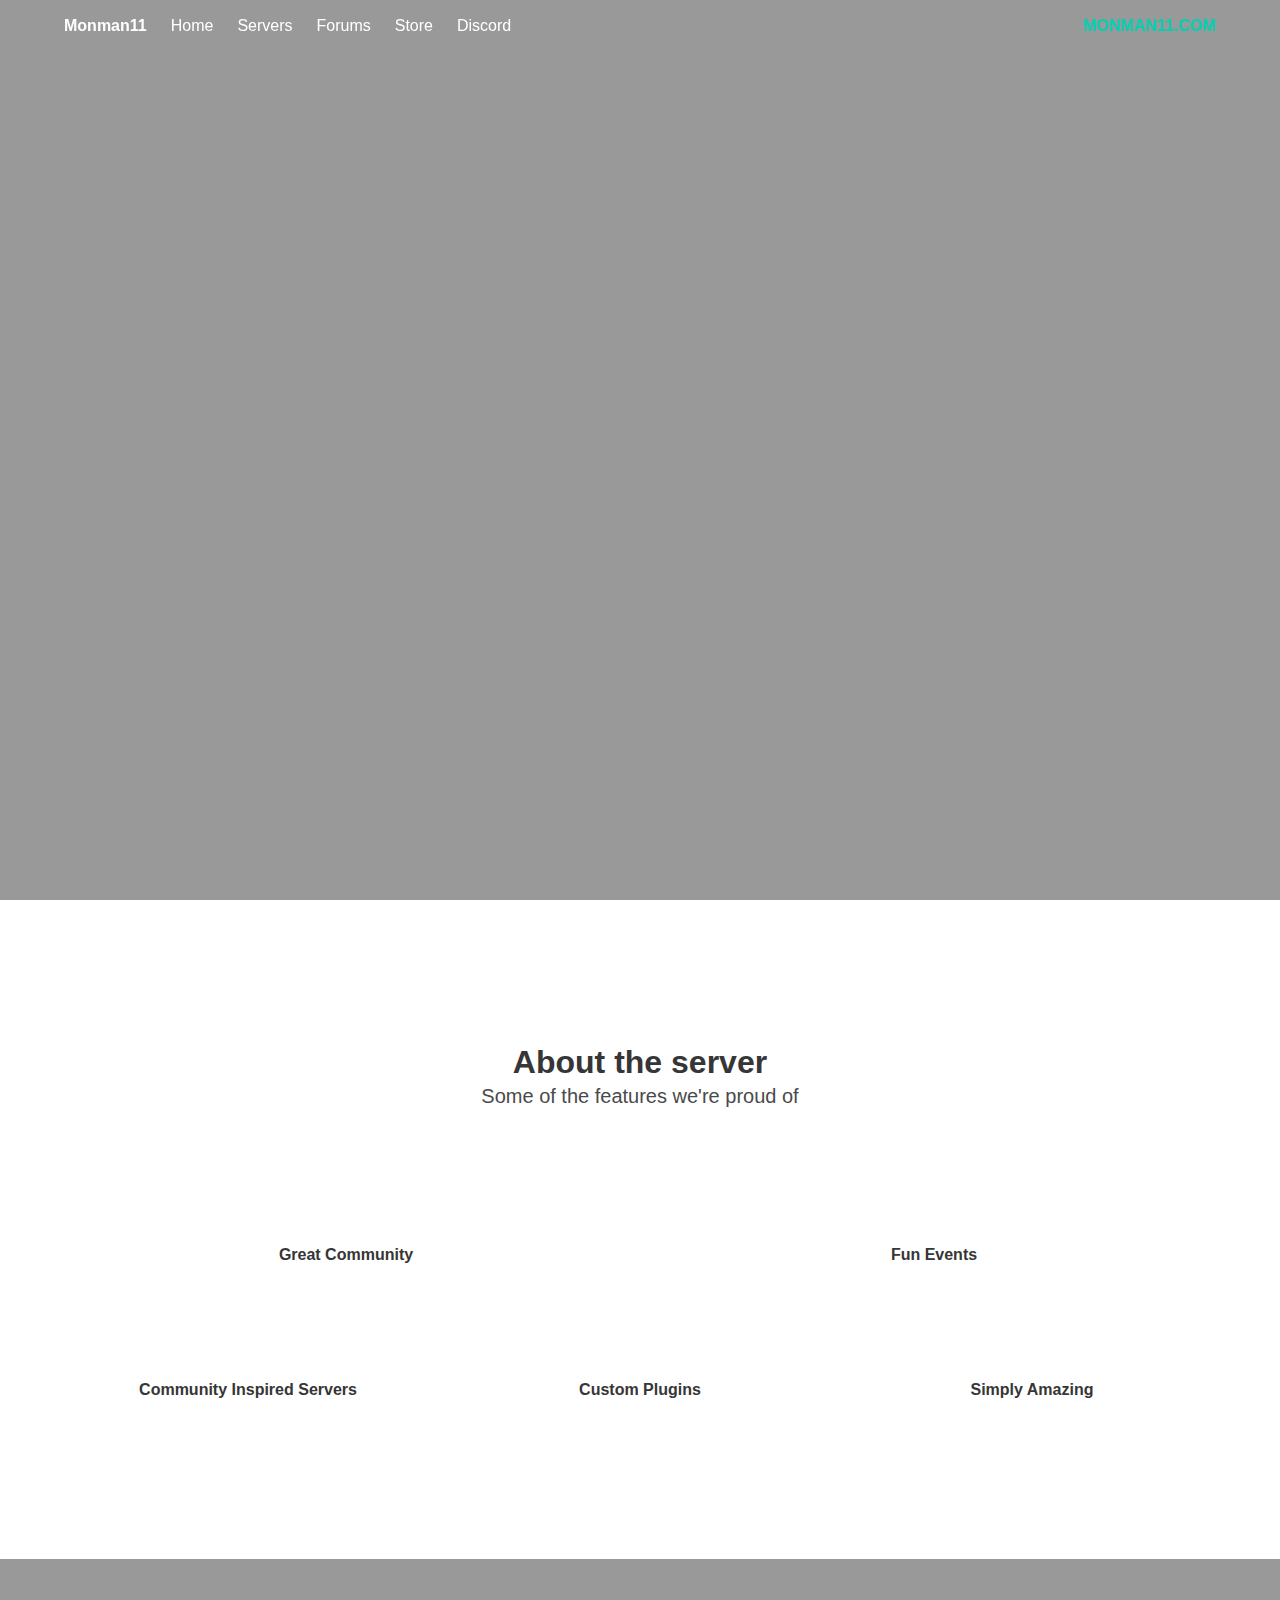
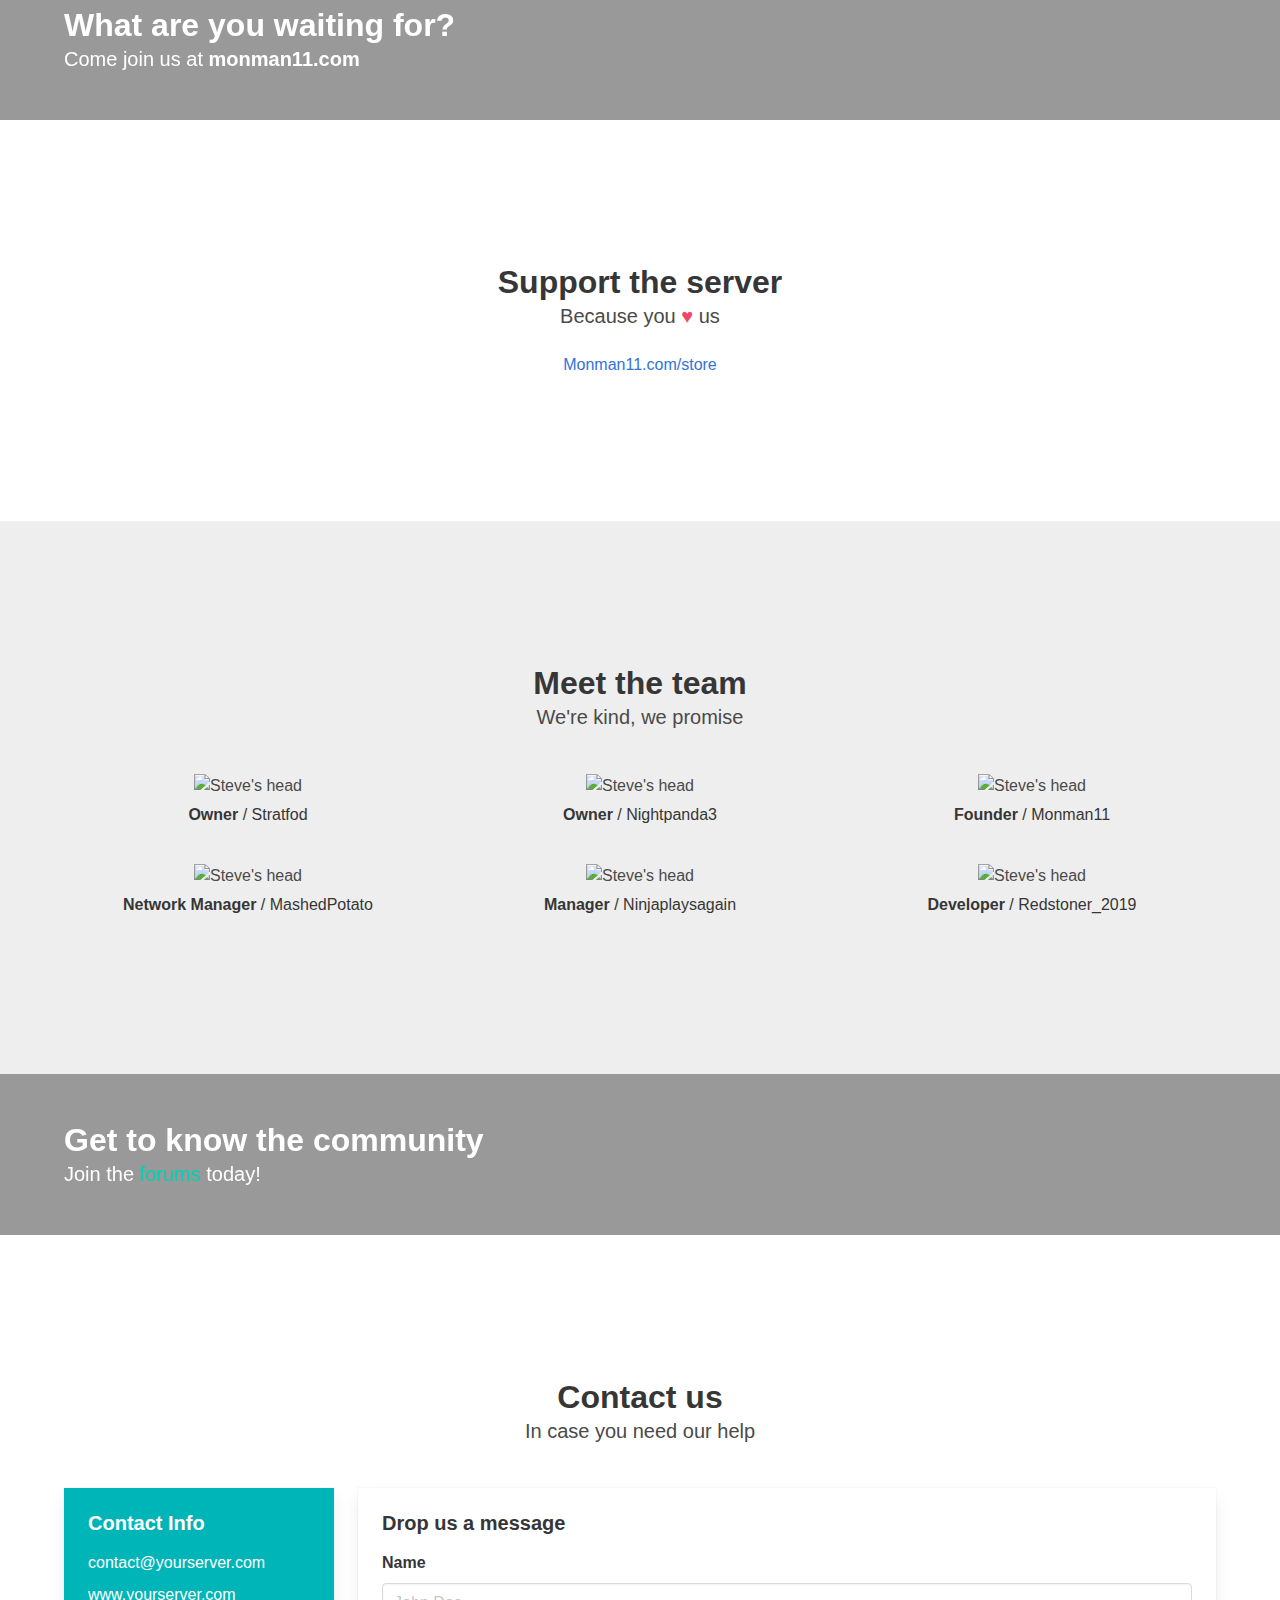
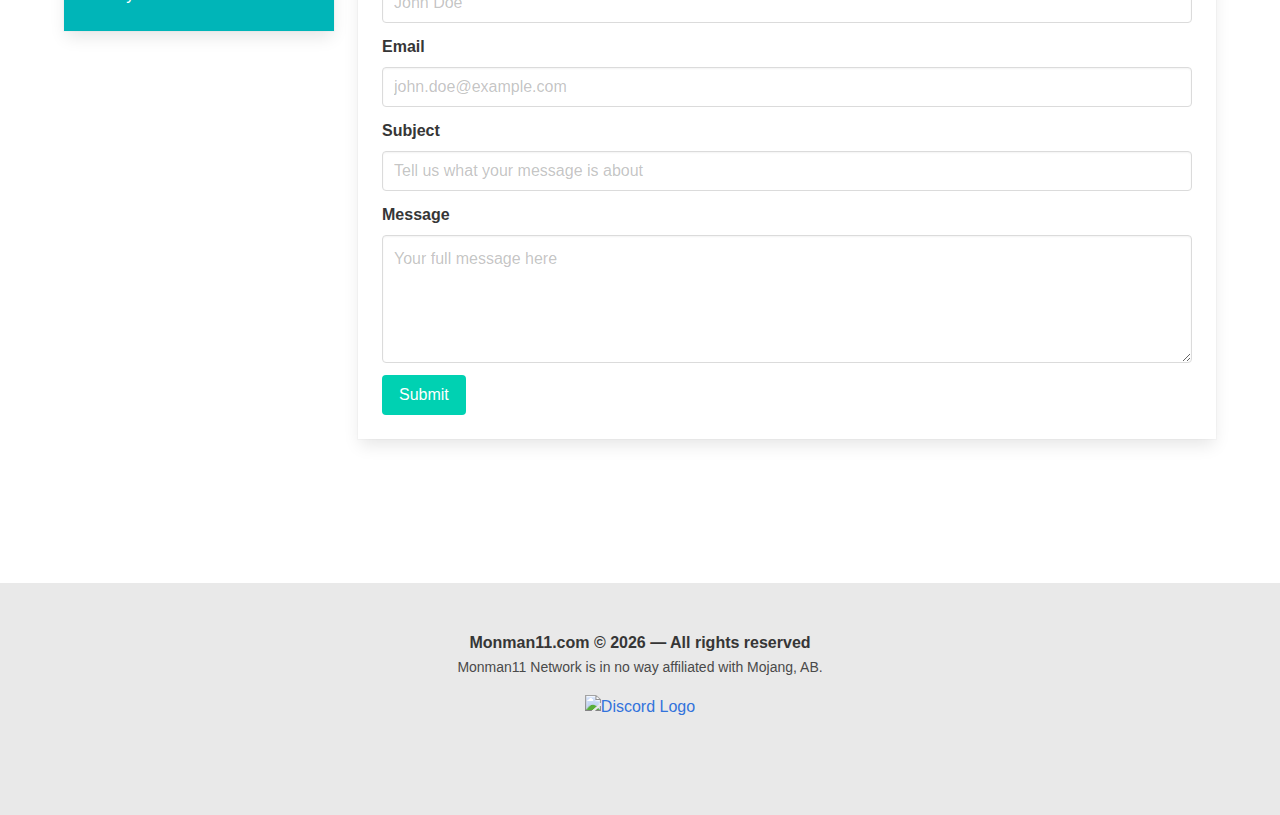
==== commit 4dd7ac4d: "Update index.html" ====
--- a/index.html
+++ b/index.html
@@ -422,7 +422,7 @@
   <footer class="footer">
     <div class="content has-text-centered">
       <p>
-        <strong>Monman11.com &copy; 2019 &mdash; All rights
+        <strong>Monman11.com &copy; <span id="date">2023</span> &mdash; All rights
           reserved
         </strong>
         <br>
@@ -467,6 +467,9 @@
        document.getElementById("countdown").innerHTML = "EXPIRED";
      }
    }, 1000);
+    const d = new Date();
+    let year = d.getFullYear();
+    document.getElementById('date').innerText = year;
    
        </script>
   <script src="./assets/js/app.js"></script>
@@ -474,4 +477,4 @@
 
 </body>
 
-</html>+</html>
